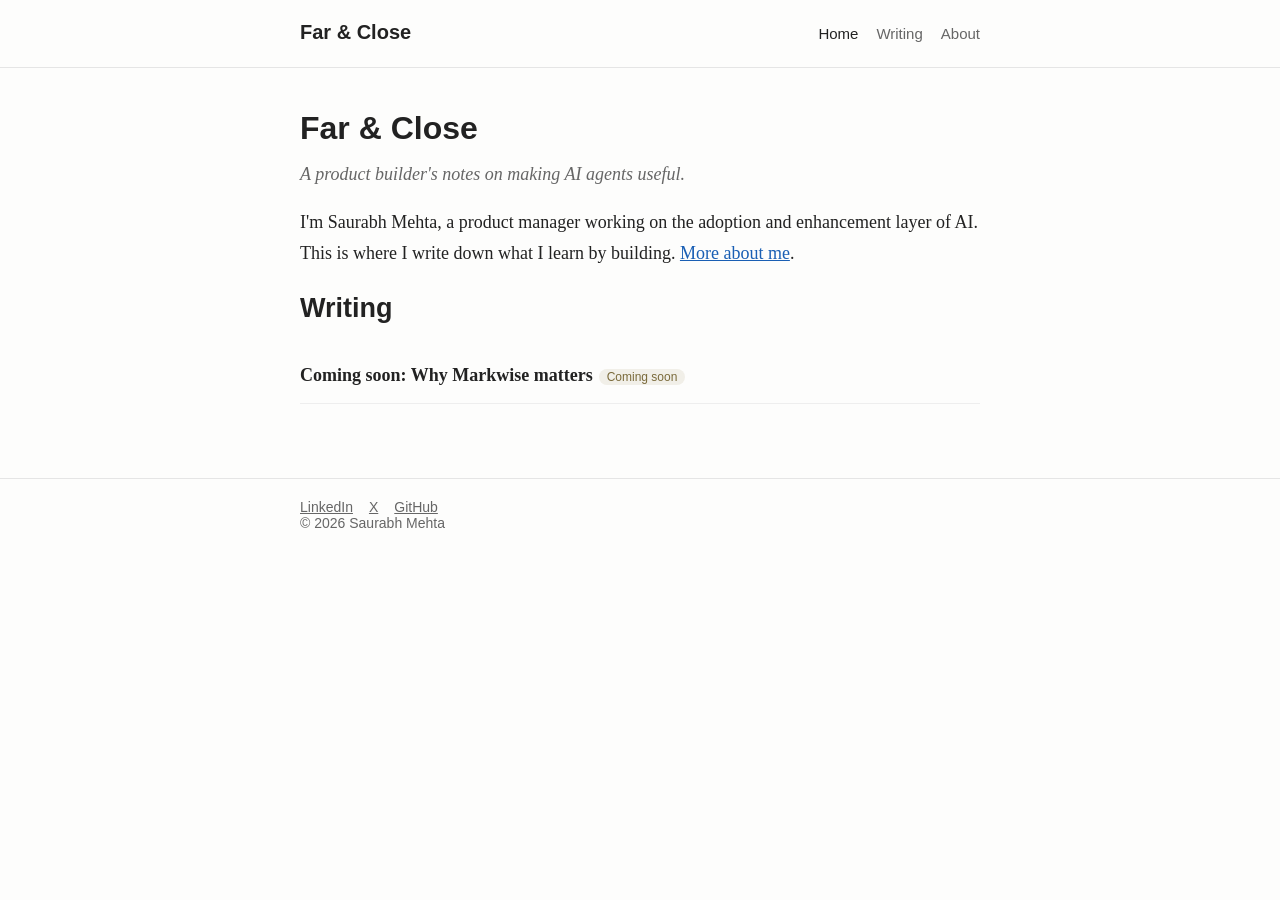
==== index.html @ dfa6c615 "Launch Far & Close site" ====
<!DOCTYPE html>
<html lang="en"><head><meta charset="utf-8"><meta name="viewport" content="width=device-width,initial-scale=1">
<title>Far & Close</title><meta name="description" content="A product builder's notes on making AI agents useful.">
<link rel="stylesheet" href="style.css"></head><body>
<header><div class="wrap"><a class="brand" href="">Far &amp; Close</a>
<nav><a href="" class="active">Home</a><a href="writing/">Writing</a><a href="about/">About</a></nav></div></header>
<main><div class="wrap">
<h1>Far &amp; Close</h1>
<p class="tagline">A product builder's notes on making AI agents useful.</p>
<p>I'm Saurabh Mehta, a product manager working on the adoption and enhancement layer of AI. This is where I write down what I learn by building. <a href="about/">More about me</a>.</p>
<h2>Writing</h2>
<ul class="posts">
<!-- POSTS: newest first -->
<li><strong>Coming soon: Why Markwise matters</strong><span class="soon">Coming soon</span></li>
</ul>
</div></main>
<footer><div class="wrap"><a href="https://www.linkedin.com/in/saurabhmehta2/">LinkedIn</a><a href="https://x.com/Saurabhm6">X</a><a href="https://github.com/farandclose">GitHub</a><br>© 2026 Saurabh Mehta</div></footer>
</body></html>
---- style.css ----
:root{--fg:#222;--muted:#666;--accent:#1a5fb4;--bg:#fdfdfc}
*{box-sizing:border-box}
body{margin:0;background:var(--bg);color:var(--fg);font:18px/1.7 Georgia,"Iowan Old Style","Times New Roman",serif}
.wrap{max-width:720px;margin:0 auto;padding:0 20px}
header{border-bottom:1px solid #e5e5e5;padding:18px 0}
header .wrap{display:flex;justify-content:space-between;align-items:baseline;flex-wrap:wrap;gap:8px}
.brand{font:700 20px/1.2 -apple-system,"Segoe UI",Helvetica,Arial,sans-serif;color:var(--fg);text-decoration:none}
nav a{font:15px -apple-system,"Segoe UI",Helvetica,Arial,sans-serif;color:var(--muted);text-decoration:none;margin-left:18px}
nav a:first-child{margin-left:0}
nav a:hover,nav a.active{color:var(--fg)}
main{padding:40px 0 56px}
h1,h2,h3{font-family:-apple-system,"Segoe UI",Helvetica,Arial,sans-serif;line-height:1.3}
h1{font-size:2rem;margin:0 0 .3em}
.tagline{color:var(--muted);font-style:italic;margin-top:0}
a{color:var(--accent)}
.posts{list-style:none;padding:0}
.posts li{padding:12px 0;border-bottom:1px solid #eee}
.posts .meta{display:block;font:14px sans-serif;color:var(--muted)}
.soon{display:inline-block;font:12px sans-serif;background:#f1efe8;color:#7a6a3a;padding:1px 8px;border-radius:10px;margin-left:6px}
footer{border-top:1px solid #e5e5e5;padding:20px 0;font:14px sans-serif;color:var(--muted)}
footer a{color:var(--muted);margin-right:16px}
@media(max-width:600px){body{font-size:17px}h1{font-size:1.6rem}main{padding:28px 0 40px}}
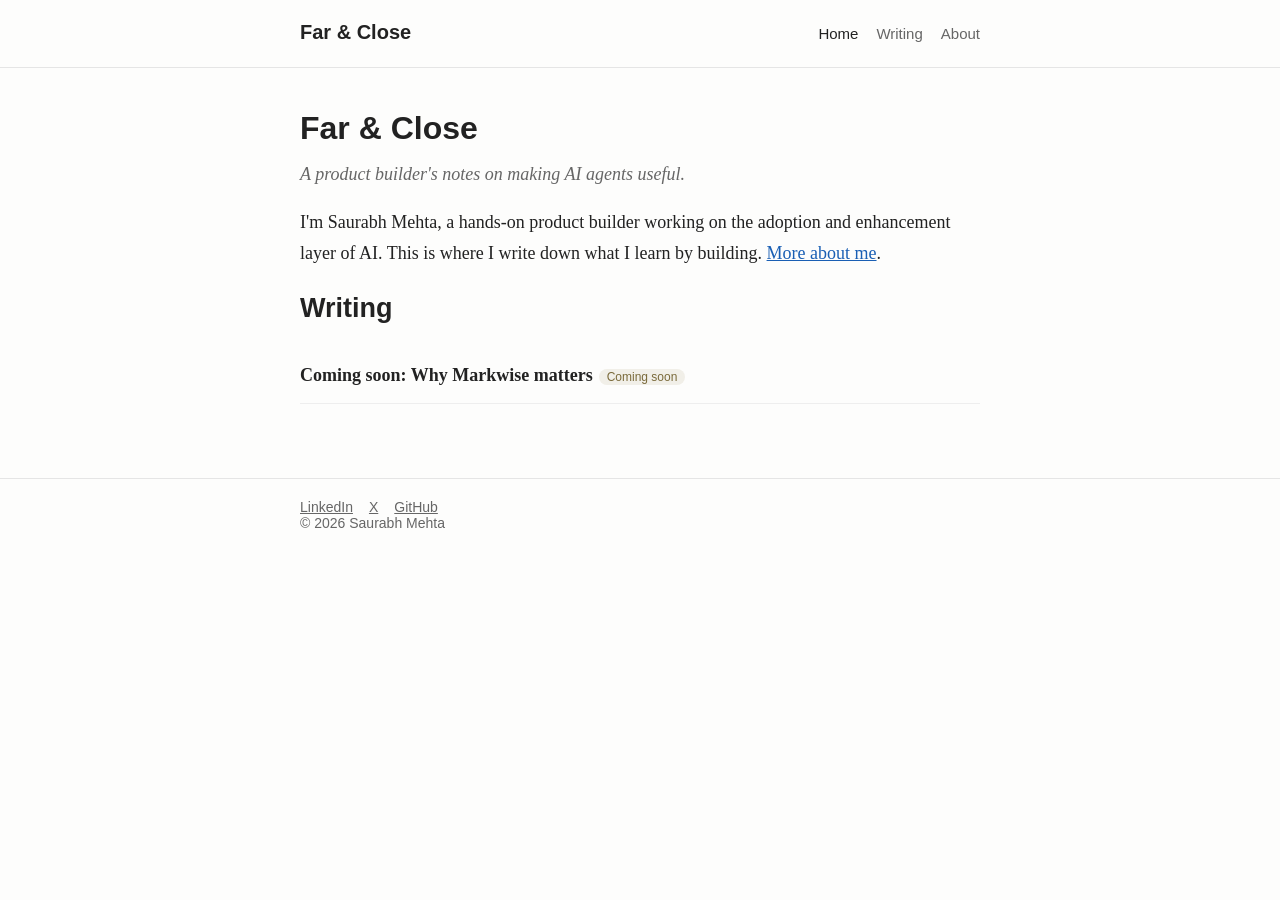
==== commit 3121d1e2: "Home: product builder" ====
--- a/index.html
+++ b/index.html
@@ -7,7 +7,7 @@
 <main><div class="wrap">
 <h1>Far &amp; Close</h1>
 <p class="tagline">A product builder's notes on making AI agents useful.</p>
-<p>I'm Saurabh Mehta, a product manager working on the adoption and enhancement layer of AI. This is where I write down what I learn by building. <a href="about/">More about me</a>.</p>
+<p>I'm Saurabh Mehta, a hands-on product builder working on the adoption and enhancement layer of AI. This is where I write down what I learn by building. <a href="about/">More about me</a>.</p>
 <h2>Writing</h2>
 <ul class="posts">
 <!-- POSTS: newest first -->
